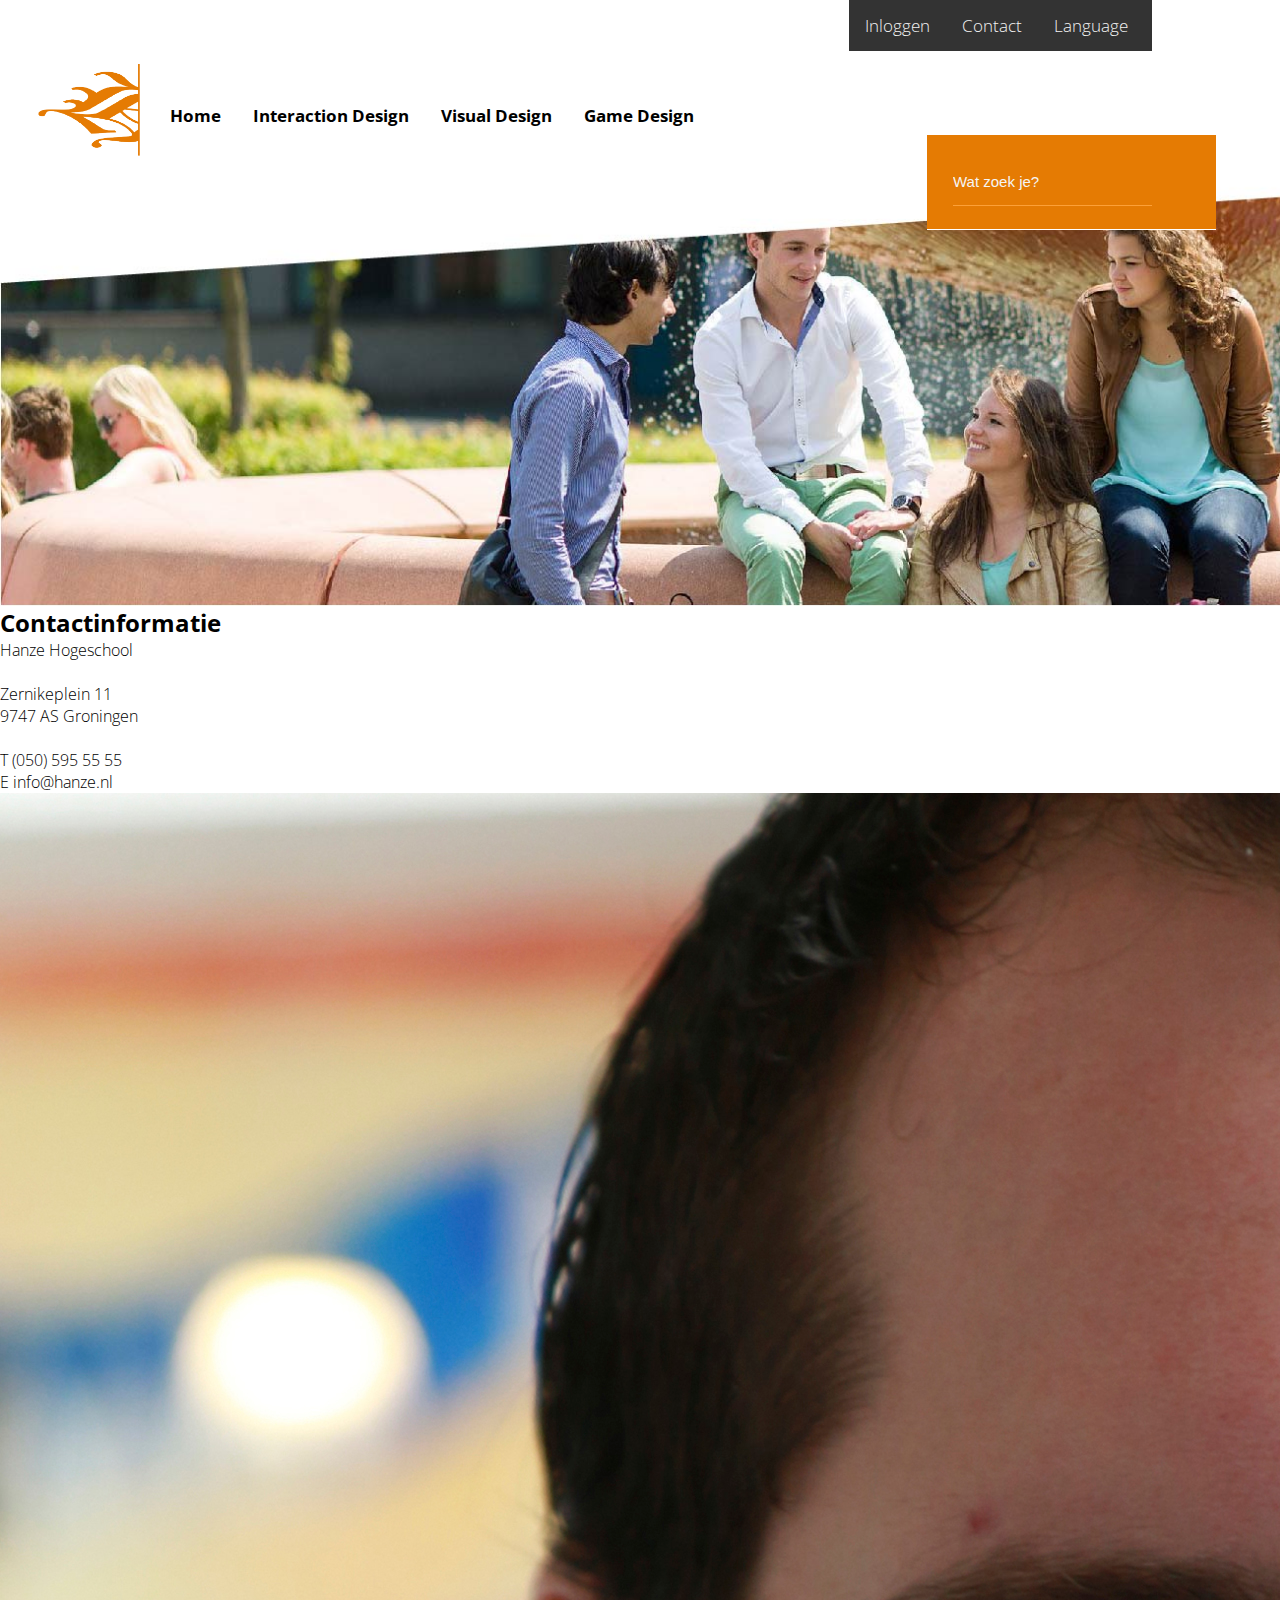
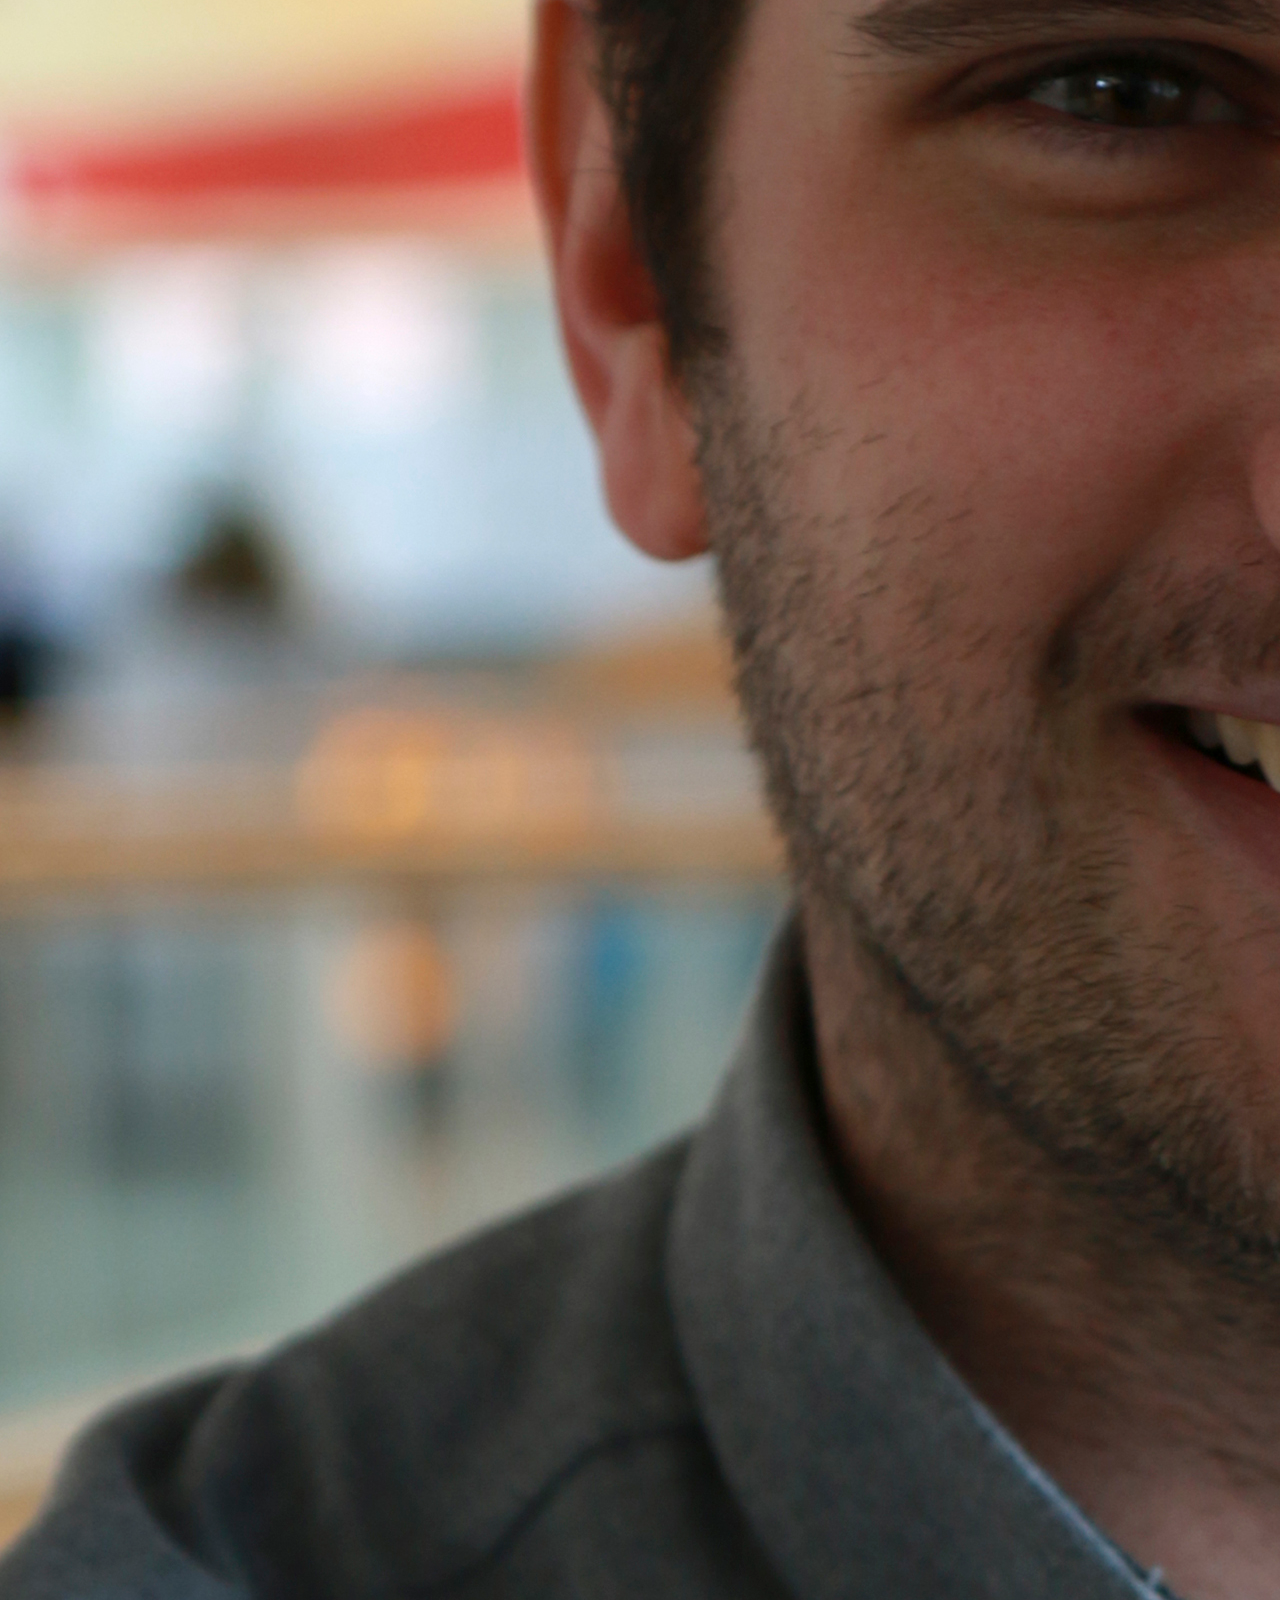
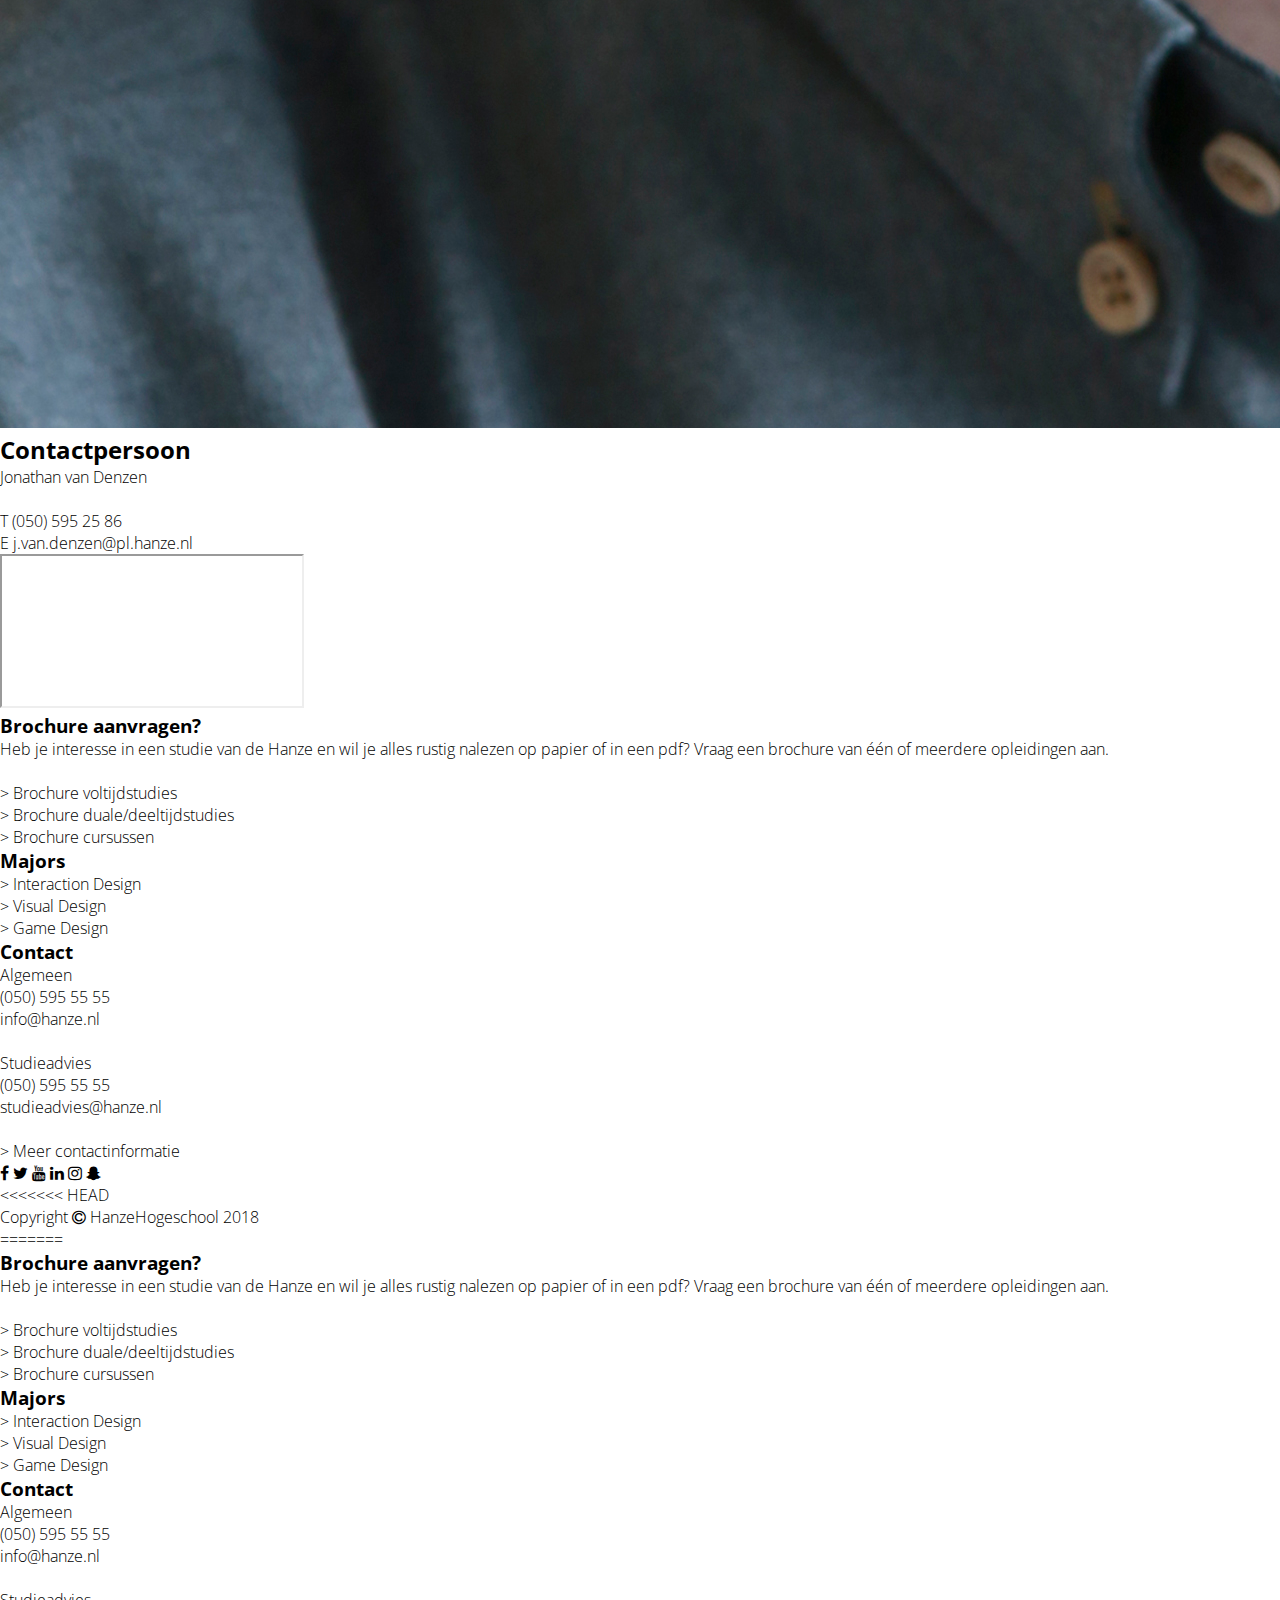
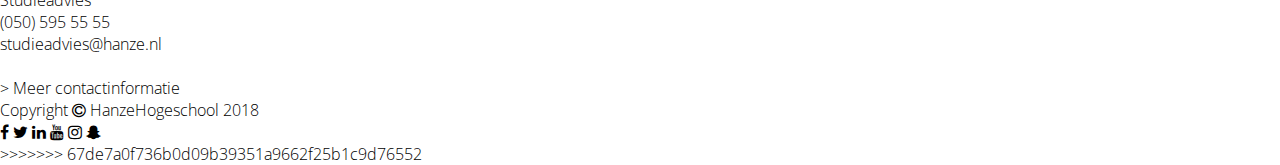
==== contact.html @ 11b2e3a5 "Merge branch 'master' of https://github.com/DHMediadesign/Project-ID-Hanze" ====
<!DOCTYPE html>
<html>

<head>
	<title>Contact</title>
	<meta charset="utf-8">
	<meta name="viewport" content="width=device-width" initial-scale="1.0">
	<link href="https://fonts.googleapis.com/css?family=Open+Sans" rel="stylesheet">
	<link rel="stylesheet" type="text/css" href="css/contact.css">
	<link rel="stylesheet" href="https://cdnjs.cloudflare.com/ajax/libs/font-awesome/4.7.0/css/font-awesome.min.css">
</head>
<body>
   <script type="text/javascript" src="js/script.js"></script>
  <header>
    <div class="topnav" id="myTopnav">
      <a href="inlogpagina.html">Inloggen</a>
      <a class="active" href="contact.html">Contact</a>
      <a href="#about">Language</a>
      <a href="javascript:void(0);" style="font-size:15px;" class="icon" onclick="myFunction()">&#9776;</a>
    </div>

	    <div class="logohanze">
		    <a href="index.html">
		    	<img class="logo" src="img/hanzelogo.png" alt='logo'/>
		    </a>
	    </div>

    <nav class="menu">
      <ul class="sitemenu">
        <li><a href="home.html">Home</a></li>
        <li><a href="id.html">Interaction Design</a></li>
        <li><a href="vd.html">Visual Design</a></li>
        <li><a href="gd.html">Game Design</a></li>
      </ul>
    </nav>
  	</br>
    <div class="headerimage">
    </div>
    <div>
      <form id='search-nav' action=''>
        <input type='text' id='search-box-nav' placeholder="Wat zoek je?"/>
      </form>
    </div>
  </header>

	<div id='contact-wrapper'>
		<div class="contactinformatie">
			<h2>Contactinformatie</h2>
				<p>Hanze Hogeschool</p>
				<br>
				<p>Zernikeplein 11</p>
				<p>9747 AS Groningen</p>
				<br>
				<p>T (050) 595 55 55</p>
				<p>E info@hanze.nl</p>
		</div>

		<div class="contactinformatie">
			<img id="contactfoto" src="img/jonathanvandenzen.jpg" alt="jonathanvandenzen">
			<h2>Contactpersoon</h2>
			<p>Jonathan van Denzen</p>
			<br>
			<p>T (050) 595 25 86</p>
			<p>E j.van.denzen@pl.hanze.nl</p>
		</div>

		<iframe id="map" src="https://www.google.com/maps/embed?pb=!1m18!1m12!1m3!1d2387.696741629128!2d6.530361415843279!3d53.241212279957054!2m3!1f0!2f0!3f0!3m2!1i1024!2i768!4f13.1!3m3!1m2!1s0x47c9cd1b812a7567%3A0xbcee38ccd065cbb3!2sVan+Dooren+Veste%2C+Zernikeplein+11%2C+9747+AS+Groningen!5e0!3m2!1sen!2snl!4v1515499494127" allowfullscreen>
		</iframe>
	</div>
	 <!-- Footer -->
	 <div id='footer-wrap'>
		 <div id='footer-inner'>
			 <div class='footer-columns'>
				 <div class='f-col-3 f-col-m-12'>
					 <h3>Brochure aanvragen?</h3>
					 <p>
						 Heb je interesse in een studie van de Hanze en wil je alles rustig nalezen op papier of in een pdf? Vraag een brochure van één of meerdere opleidingen aan.
						 <br/><br/>
						 > Brochure voltijdstudies<br />
						 > Brochure duale/deeltijdstudies<br />
						 > Brochure cursussen
					 </p>
				 </div>
				 <div class='f-col-3 f-col-m-12'>
					 <h3>Majors</h3>
					 <a href='#'>> Interaction Design<br/></a>
					 <a href='vd.html'>> Visual Design<br/></a>
					 <a href='gd.html'>> Game Design<br/></a>
				 </div>
				 <div class='f-col-3 f-col-m-12'>
					 <h3>Contact</h3>
					 <p>
						 Algemeen<br />
						 (050) 595 55 55<br />
						 info@hanze.nl<br />
						 <br />
						 Studieadvies<br />
						 (050) 595 55 55<br />
						 studieadvies@hanze.nl<br />
						 <br />
						 <a href='contact.html'>> Meer contactinformatie</a>
					 </p>
				 </div>
			 </div>

			 <div class="socialmedia">
				 <a href="https://www.facebook.com/hanzehogeschool" target="_blank" class="fa fa-facebook"></a>
				 <a href="https://twitter.com/hanze" target="_blank" class="fa fa-twitter"></a>
				 <a href="https://www.youtube.com/user/hanzehogeschool" target="_blank" class="fa fa-youtube"></a>
				 <a href="https://nl.linkedin.com/edu/hanzehogeschool-groningen-15419" target="_blank" class="fa fa-linkedin"></a>
				 <a href="https://www.instagram.com/hanzehogeschool" target="_blank" class="fa fa-instagram"></a>
				 <a href="https://www.snapchat.com/add/hanzestudents" target="_blank" class="fa fa-snapchat-ghost"></a>
			 </div>

<<<<<<< HEAD
			 <div id='footer-copyright'>
				 <p>
					 <a>Copyright <i class="fa fa-copyright" aria-hidden="true"></i> HanzeHogeschool 2018</a>
				 </p>
			 </div>
		 </div>
	 </div>
=======
<!-- Footer -->
  <div id='footer-wrap'>
    <div id='footer-inner'>
      <div class='f-col-3 f-col-m-12'>
        <h3>Brochure aanvragen?</h3>
        <p>
          Heb je interesse in een studie van de Hanze en wil je alles rustig nalezen op papier of in een pdf? Vraag een brochure van één of meerdere opleidingen aan.
          <br/><br/>
          > Brochure voltijdstudies<br />
          > Brochure duale/deeltijdstudies<br />
          > Brochure cursussen
        </p>
      </div>
      <div class='f-col-3 f-col-m-12'>
        <h3>Majors</h3>
        <a href='#'>> Interaction Design<br/></a>
        <a href='vd.html'>> Visual Design<br/></a>
        <a href='gd.html'>> Game Design<br/></a>
      </div>
      <div class='f-col-3 f-col-m-12'>
        <h3>Contact</h3>
        <p>
          Algemeen<br />
          (050) 595 55 55<br />
          info@hanze.nl<br />
          <br />
          Studieadvies<br />
          (050) 595 55 55<br />
          studieadvies@hanze.nl<br />
          <br />
          <a href='contact.html'>> Meer contactinformatie</a>
        </p>
      </div>

      <div id='footer-copyright'>
        <p>
          <a>Copyright <i class="fa fa-copyright" aria-hidden="true"></i> HanzeHogeschool 2018</a>
        </p>
      </div>
    </div>
  </div>

	<div class="socialmedia">
		<a href="#" class="fa fa-facebook"></a>
		<a href="#" class="fa fa-twitter"></a>
		<a href="#" class="fa fa-linkedin"></a>
		<a href="#" class="fa fa-youtube"></a>
		<a href="#" class="fa fa-instagram"></a>
		<a href="#" class="fa fa-snapchat-ghost"></a>
	</div>
>>>>>>> 67de7a0f736b0d09b39351a9662f25b1c9d76552

</body>
</html>
---- css/contact.css ----
@import url('https://fonts.googleapis.com/css?family=Open+Sans:300,400,700,800');

html{
  font-family: 'Open Sans', sans-serif;
  font-weight: 300;
}

body {
  height: auto;
}

*{
  margin: 0;
  padding: 0;
  list-style-type: none;
}

a {
  transition-duration: 0.4s;
  -webkit-transition-duration: 0.4s;
  text-decoration: underline transparent;
  -webkit-text-decoration: underline transparent;
  color: black;
}


a:hover:not([fa*]:hover) {
  text-decoration: underline #EE7F00;
  -webkit-text-decoration: underline #EE7F00;
}

.headerimage {
  background-image: url("../img/fotoheader.jpg");
  background-repeat: none !important;
  background-size: cover;
  position: relative;
  overflow: auto;
  width: 100vw;
}

.topnav {
  overflow: hidden;
  background-color: #333;
  align-content: center;
  width: 303px;
  float: right;
  margin-right: 10%;
}

.topnav a {
  float: left;
  display: block;
  color: #f2f2f2;
  text-align: center;
  padding: 14px 16px;
  text-decoration: none;
  font-size: 17px;
  transition-duration:0.2s;
  -webkit-transition-duration: 0.2s;
  text-decoration: underline transparent;
}

.topnav a:hover {
  text-decoration: underline #EE7F00;
  -webkit-text-decoration: underline #EE7F00;
  color: white;
}

li.active a{
  text-decoration: underline #EE7F00;
  -webkit-text-decoration: underline #EE7F00;
}

.topnav .icon {
  display: none;
}

@media screen and (max-width: 768px) {
  .topnav a {display: none;}
  .topnav a.icon {
    float: right;
    display: block;
  }

}

@media screen and (max-width: 768px) {
  .topnav.responsive {position: relative;}
  .topnav.responsive .icon {
    position: absolute;
    right: 0;
    top: 0;
  }
  .topnav.responsive a {
    float: none;
    display: block;
    text-align: center;
  }
  .topnav {
    margin-right: 0%;
    width: 100%;
  }
}

.sitemenu {
  position: relative;
  z-index: 1;
}

.menu {
  overflow: auto;
  float: left;
  margin-left: 1%;
  margin-top: 7%;
}

.menu a {
  display: block;
  color: #000;
  text-align: center;
  padding: 14px 16px;
  text-decoration: underline transparent;
  font-size: 17px;
}

li {
 float: left;
}

li a {
  font-weight: 700;
    display: block;
    color: white;
    text-align: center;
    padding: 14px 16px;
    text-decoration: underline transparent;
}

li a:hover {
  text-decoration: underline #EE7F00;
  -webkit-text-decoration: underline #EE7F00;
}

#search-box-nav{
  position: absolute;
  top: 15%;
  right: 5%;
  text-decoration: none;
  border: none;
  border-bottom: 1px solid #FFF;
  background: #E57B03;
  font-size: 15px;
  font-weight: 100;
  color: #FFFFFF;
  padding: 3% 5% 3% 2%;
  outline: none !important;
}

#search-box-nav::placeholder, #search-box-nav::-webkit-input-placeholder{
  color: #F5F5F5;
  padding-bottom: 15px;
  border-bottom: 1px solid #FCA038;
}

#search-box-nav::before{
  -webkit-transform: skewY(-4deg);
  transform: skewY(-4deg);
  padding: 2% 2% 2% 2%;
  background: #E57B03;
  outline: none !important;
  top: -17px;
  content: "";
}

#search-box-nav::after{
  -webkit-transform: skewY(4deg);
  transform: skewY(4deg);
  padding: 2% 2% 2% 2%;
  background: #E57B03;
  outline: none !important;
  bottom: -17px;
  content: "";
}

.logo {
  margin-top: 5%;
  width: 8%;
  float: left;
  margin-left: 3%;
}

.logohanze {
  width: 100vw;
}

.headerimage{
  height: 50vh;
  margin-top: -100px;
}

.imgheader {
  width: 100%;
}

/* EINDE HEADER CSS */

@media screen and (max-width: 768px){
  .contactinformatie{
    width: 100vw;
    margin-bottom: 5%;
  }

<<<<<<< HEAD
  #contactfoto{
    float: right;
    padding-right: 5%;
    padding-top: 8%;
    width: 20%;
    border-radius: 5px;
  }

  #map{
    bottom: 0px;
    width: 100vw;
    height: 50%;
    border: none;
  }
=======
#search-box-nav{
  display: none;
}

.contactinformatie{
  width: 100vw;
  margin-bottom: 5%;
>>>>>>> 67de7a0f736b0d09b39351a9662f25b1c9d76552
}

@media screen and (min-width: 0px) and (max-width: 1024px){
  #search-nav, #search-box-nav{
    display: none;
    visibility: hidden;
  }
}

@media screen and (min-width: 768px){
  .contactinformatie{
    float: left;
    width: 45%;
    margin: 4%;
    margin-left: 7%;
    margin-bottom: 0%;
  }

  .contactinformatie:not(:first-of-type){
    margin-bottom: 5%;
  }

  #contactfoto{
    float: right;
    width: 20%;
    border-radius: 5px
  }

<<<<<<< HEAD
  #map{
    position: absolute;
    width: 35%;
    height: 45vh;
    border: none;
    margin: 4%;
    border-radius: 5px;
   }
=======
.headerimage {
  background-image: url("../img/fotoheader.jpg") !important;
  }

}

[class*="f-col-"] {
    color: #ffffff;
    background-color: #999999;
    float: left;
    padding: 4% 4% 5% 4%;
}

[class*="f-col-"] a{
  color: #FFF;
}

/* For any screen that's not 600px or more wide */
[class*="f-col-"] {
    width: 92%;
    display: table-cell;
}

@media only screen and (min-width: 600px) {
    /* For any screen wider than 600px (mostly tablets) */
    .f-col-m-1 {width: 8.33%;}    /* (100/12)*1 */
    .f-col-m-2 {width: 16.66%;}   /* (100/12)*2 */
    .f-col-m-3 {width: 25%;}      /* (100/12)*3 */
    .f-col-m-4 {width: 33.33%;}   /* (100/12)*4 */
    .f-col-m-5 {width: 41.66%;}   /* (100/12)*5 */
    .f-col-m-6 {width: 49%;}      /* (100/12)*6 */
    .f-col-m-7 {width: 58.33%;}   /* (100/12)*7 */
    .f-col-m-8 {width: 66.66%;}   /* (100/12)*8 */
    .f-col-m-9 {width: 75%;}      /* (100/12)*9 */
    .f-col-m-10 {width: 83.33%;}  /* (100/12)*10 */
    .f-col-m-11 {width: 91.66%;}  /* (100/12)*11 */
    .f-col-m-12 {width: 92%;     padding: 4% 4% 5% 4%;}    /* (100/12)*12 */
}

@media only screen and (min-width: 768px) {
    /* For any screen wider than 768px (eg. laptops, desktops) */
    .f-col-1 {width: 8.33%;}      /* (100/12)*1 */
    .f-col-2 {width: 16.66%;}     /* (100/12)*2 */
    .f-col-3 {width: 25%;}        /* (100/12)*3 */
    .f-col-4 {width: 32.33%;}     /* (100/12)*4 */
    .f-col-5 {width: 41.66%;}     /* (100/12)*5 */
    .f-col-6 {width: 50%;}        /* (100/12)*6 */
    .f-col-7 {width: 58.33%;}     /* (100/12)*7 */
    .f-col-8 {width: 66.66%;}     /* (100/12)*8 */
    .f-col-9 {width: 75%;}        /* (100/12)*9 */
    .f-col-10 {width: 83.33%;}    /* (100/12)*10 */
    .f-col-11 {width: 91.66%;}    /* (100/12)*11 */
    .f-col-12 {width: 100%;}      /* (100/12)*12 */
>>>>>>> 67de7a0f736b0d09b39351a9662f25b1c9d76552
}

#contact-wrapper{
  width: 100%;
  clear: both;
  margin-bottom: 5%;
}

/* Footer */
[class*="f-col-"] {
    color: #ffffff;
    background-color: #999999;
    float: left;
    padding: 4% 4% 5% 4%;
}

[class*="f-col-"] a{
  color: #FFF;
}

/* For any screen that's not 600px or more wide */
[class*="f-col-"] {
    width: 92%;
    display: table-cell;
}

@media only screen and (min-width: 600px) {
    /* For any screen wider than 600px (mostly tablets) */
    .f-col-m-1 {width: 8.33%;}    /* (100/12)*1 */
    .f-col-m-2 {width: 16.66%;}   /* (100/12)*2 */
    .f-col-m-3 {width: 25%;}      /* (100/12)*3 */
    .f-col-m-4 {width: 33.33%;}   /* (100/12)*4 */
    .f-col-m-5 {width: 41.66%;}   /* (100/12)*5 */
    .f-col-m-6 {width: 49%;}      /* (100/12)*6 */
    .f-col-m-7 {width: 58.33%;}   /* (100/12)*7 */
    .f-col-m-8 {width: 66.66%;}   /* (100/12)*8 */
    .f-col-m-9 {width: 75%;}      /* (100/12)*9 */
    .f-col-m-10 {width: 83.33%;}  /* (100/12)*10 */
    .f-col-m-11 {width: 91.66%;}  /* (100/12)*11 */
    .f-col-m-12 {width: 92%;     padding: 4% 4% 5% 4%;}    /* (100/12)*12 */
}

@media only screen and (min-width: 768px) {
    /* For any screen wider than 768px (eg. laptops, desktops) */
    .f-col-1 {width: 8.33%;}      /* (100/12)*1 */
    .f-col-2 {width: 16.66%;}     /* (100/12)*2 */
    .f-col-3 {width: 25%;}        /* (100/12)*3 */
    .f-col-4 {width: 32.33%;}     /* (100/12)*4 */
    .f-col-5 {width: 41.66%;}     /* (100/12)*5 */
    .f-col-6 {width: 50%;}        /* (100/12)*6 */
    .f-col-7 {width: 58.33%;}     /* (100/12)*7 */
    .f-col-8 {width: 66.66%;}     /* (100/12)*8 */
    .f-col-9 {width: 75%;}        /* (100/12)*9 */
    .f-col-10 {width: 83.33%;}    /* (100/12)*10 */
    .f-col-11 {width: 91.66%;}    /* (100/12)*11 */
    .f-col-12 {width: 100%;}      /* (100/12)*12 */
}

.socialmedia{
  clear: both;
  text-align: center;
  margin-bottom: 2.5%;
}


#footer-wrap{
  width: 100%;
  position: relative;
  display: table;
  bottom: 0;
  min-height: 350px;
  background: #999999;
  /*margin-left: 20%;
  margin-right: 20%;*/
}

#footer-inner{
  width: 100%;
  margin-top: 2.5%;
}

#footer-copyright{
  clear: both;
  text-align: center;
  color: white;
  font-size: 12px;
  margin-bottom: 2.5%;
}

#footer-copyright a{
  color: #FFFFFF;
}


#footer-copyright a:hover{
  cursor: pointer;
}

h3{
  font-size: 17px;
  margin-bottom: 15px;
  border-bottom: 1px solid #FFF;
}

/* Social media icons */
.fa{
  padding: 15px;
  min-width: 15px;
  font-size: 30px;
  text-align: center;
  text-decoration: none;
  margin: 5px 2px;
  border-radius: 50%;
}

.fa:hover {
    opacity: 0.7;
}

.fa-facebook {
  background: #3B5998;
  color: white;
}

.fa-twitter {
  background: #55ACEE;
  color: white;
}


.fa-linkedin {
  background: #007bb5;
  color: white;
}

.fa-youtube {
  background: #bb0000;
  color: white;
}

.fa-instagram {
  background: #125688;
  color: white;
}


.fa-snapchat-ghost {
  background: #fffc00;
  color: white;
  text-shadow: -1px 0 black, 0 1px black, 1px 0 black, 0 -1px black;
}
<<<<<<< HEAD
=======
/*social media icons*/


/* Footer */

#footer-wrap{
  clear: both;
  position: relative;
  display: table;
  bottom: 0;
  min-height: 350px;
  background: #999999;
}

#footer-inner{
  width: 60%;
  margin-left: 20%;
  margin-right: 20%;
}

#footer-copyright{
  color: white;
}

#footer-copyright a{
  color: #FFFFFF;
}


#footer-copyright a:hover{
  cursor: pointer;
}
>>>>>>> 67de7a0f736b0d09b39351a9662f25b1c9d76552

.fa-copyright{
  color: #fca13a;
  margin-top: 30%;
  margin-bottom: 5%;
  padding: 0;
  text-align: center;
  text-decoration: none;
  margin: 0;
}
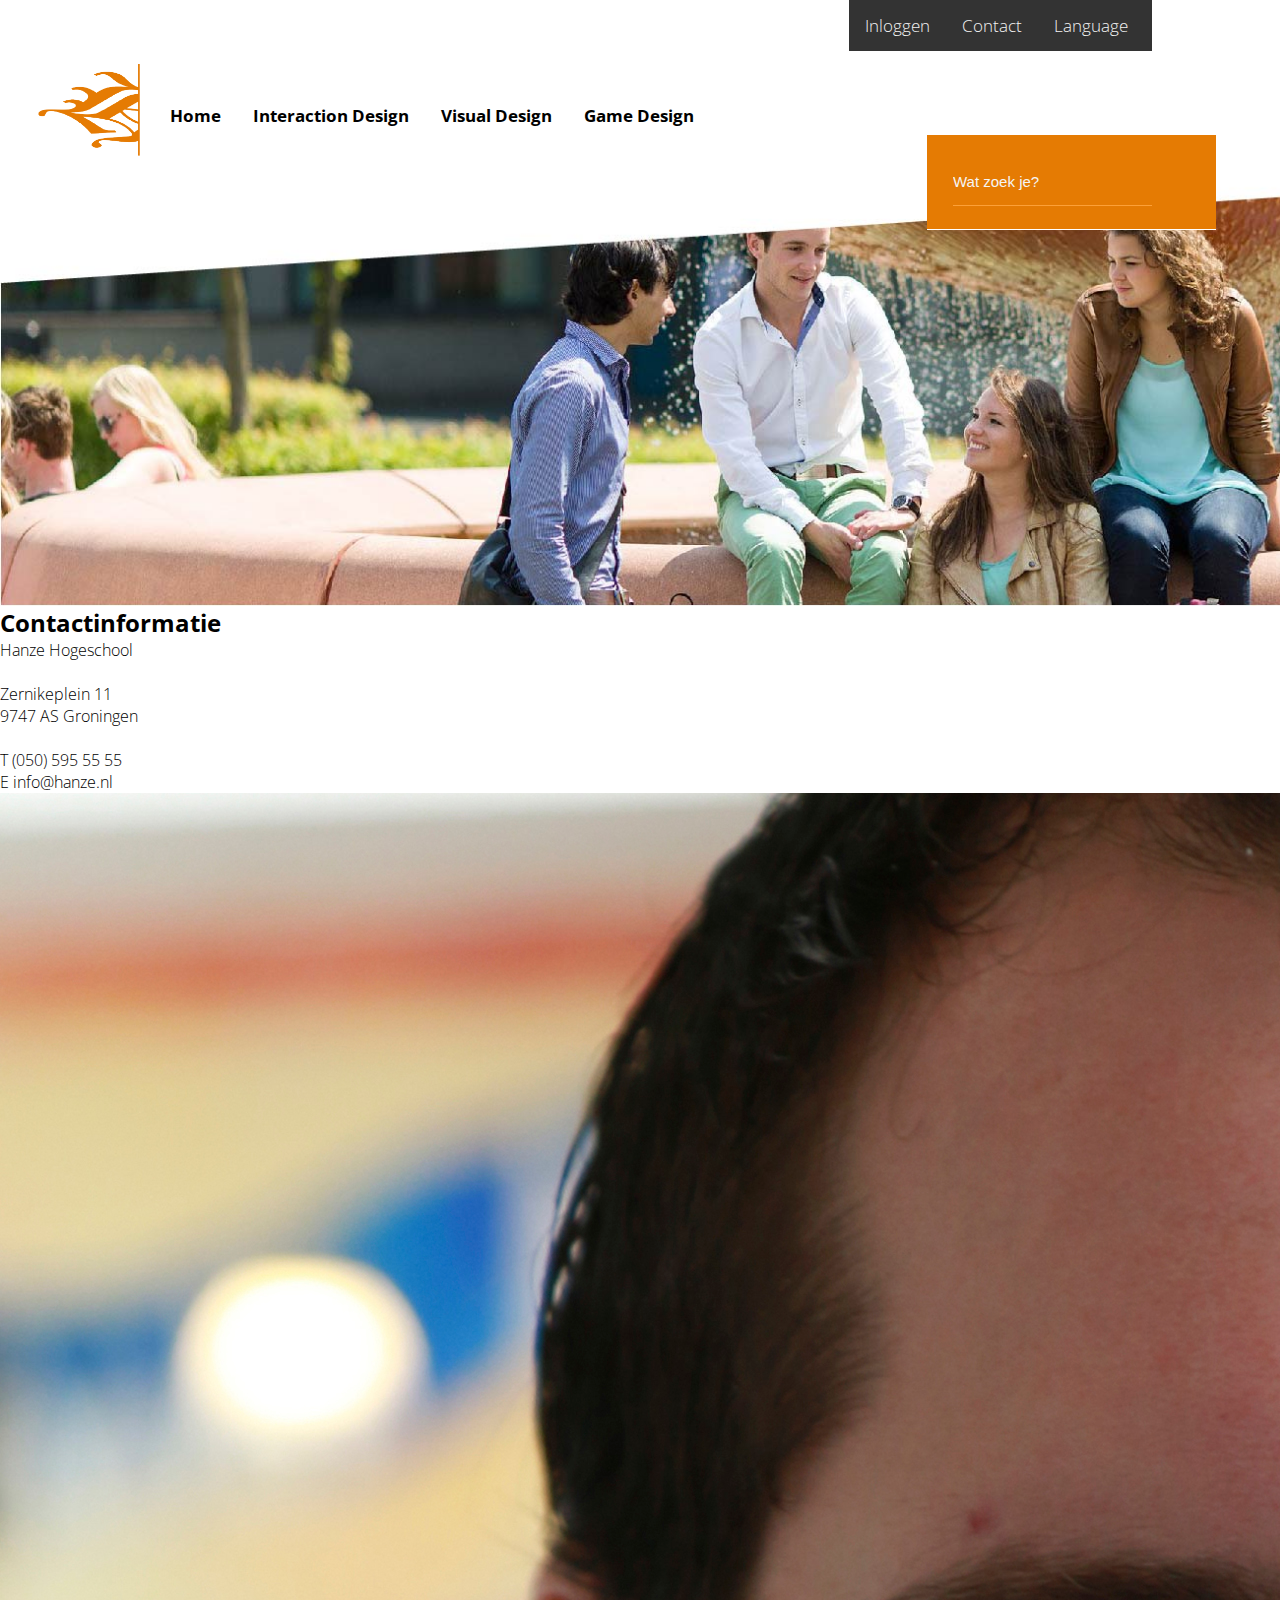
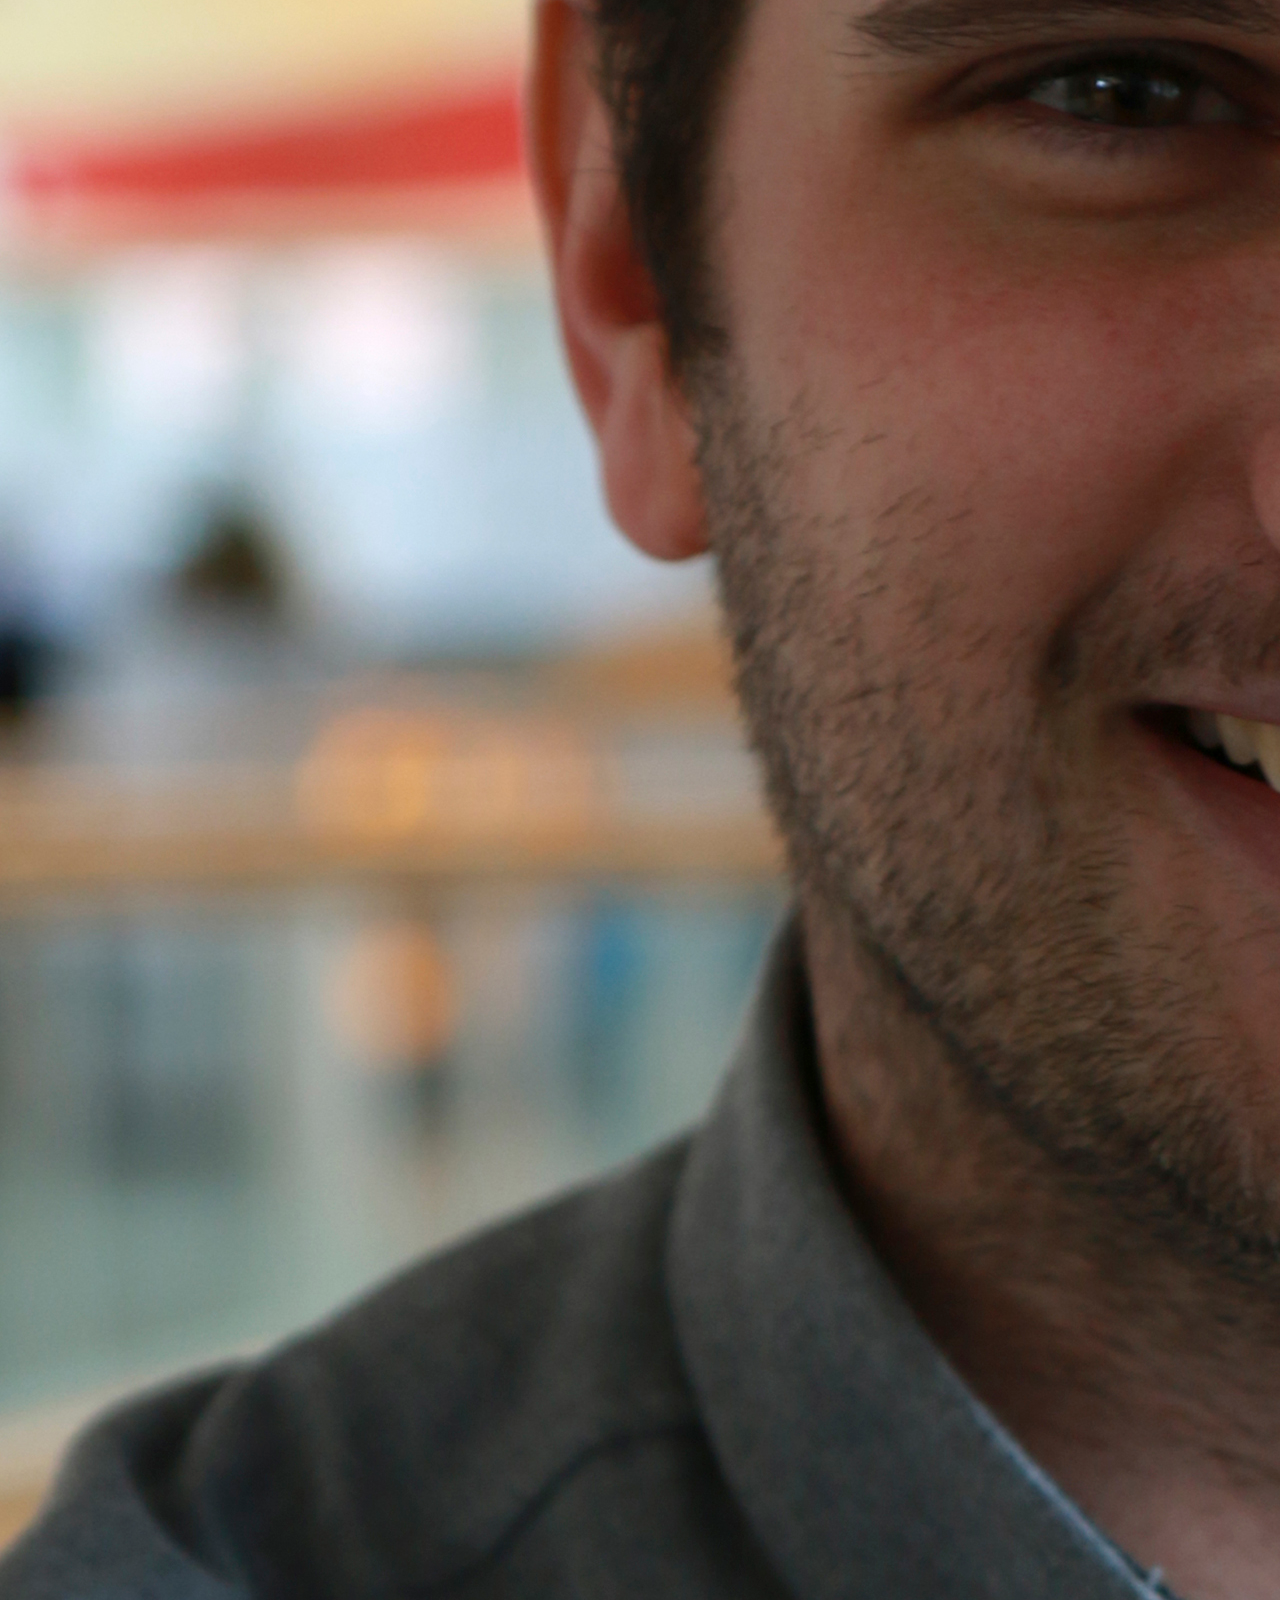
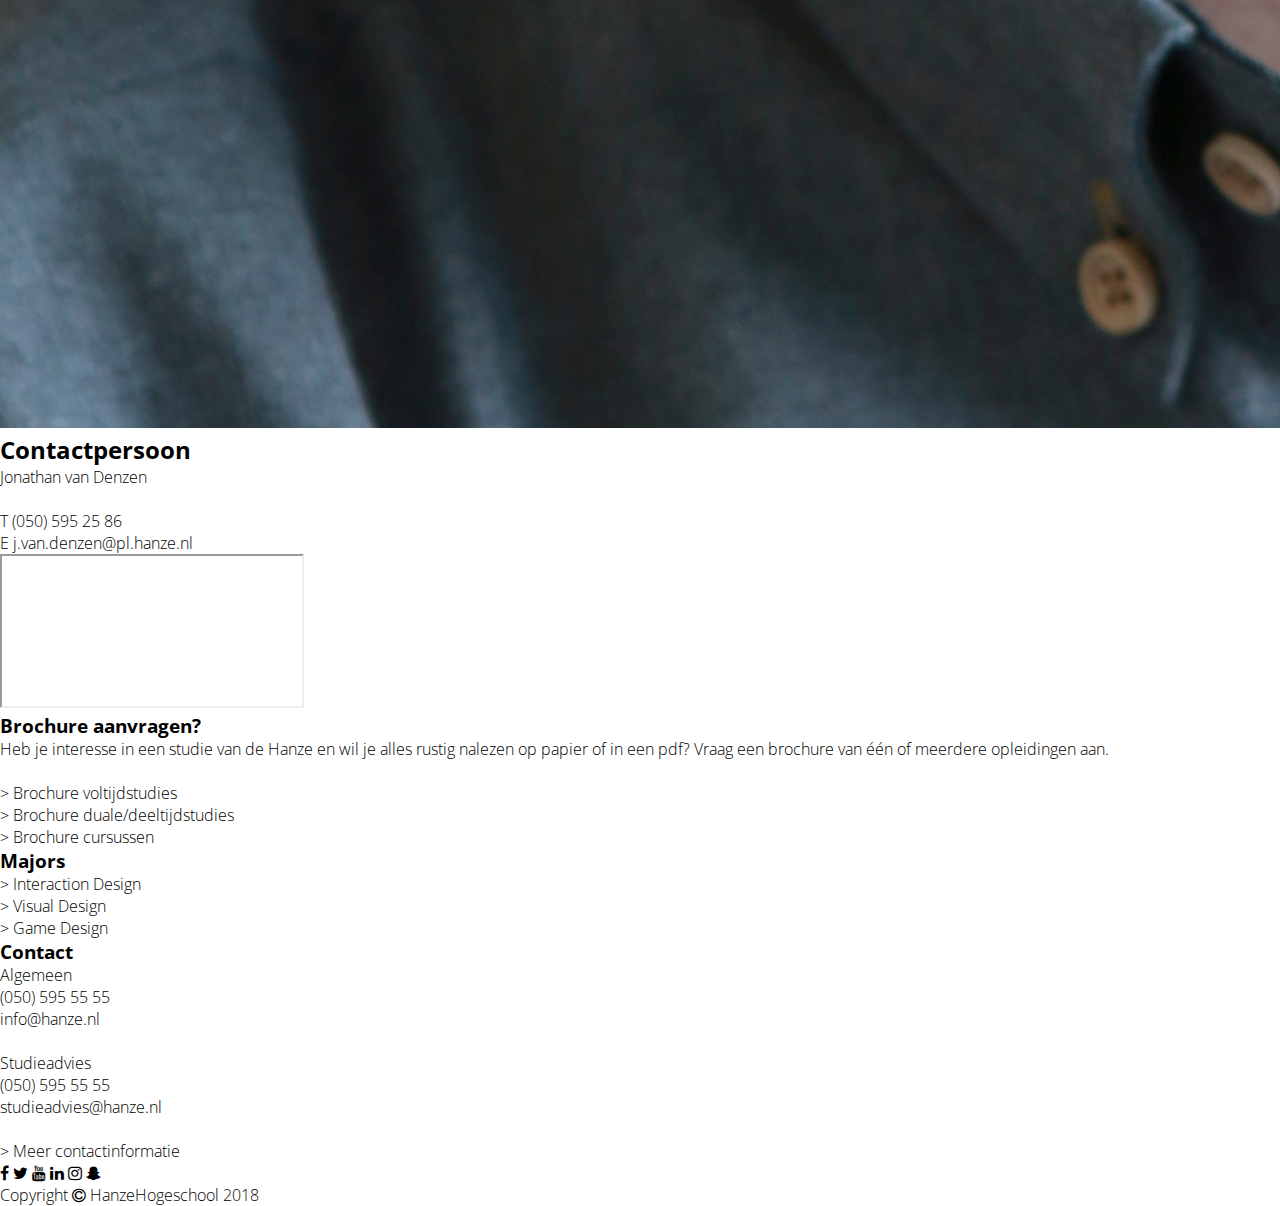
==== commit 164010be: ".github bug fixes" ====
--- a/contact.html
+++ b/contact.html
@@ -112,7 +112,6 @@
 				 <a href="https://www.snapchat.com/add/hanzestudents" target="_blank" class="fa fa-snapchat-ghost"></a>
 			 </div>
 
-<<<<<<< HEAD
 			 <div id='footer-copyright'>
 				 <p>
 					 <a>Copyright <i class="fa fa-copyright" aria-hidden="true"></i> HanzeHogeschool 2018</a>
@@ -120,58 +119,7 @@
 			 </div>
 		 </div>
 	 </div>
-=======
-<!-- Footer -->
-  <div id='footer-wrap'>
-    <div id='footer-inner'>
-      <div class='f-col-3 f-col-m-12'>
-        <h3>Brochure aanvragen?</h3>
-        <p>
-          Heb je interesse in een studie van de Hanze en wil je alles rustig nalezen op papier of in een pdf? Vraag een brochure van één of meerdere opleidingen aan.
-          <br/><br/>
-          > Brochure voltijdstudies<br />
-          > Brochure duale/deeltijdstudies<br />
-          > Brochure cursussen
-        </p>
-      </div>
-      <div class='f-col-3 f-col-m-12'>
-        <h3>Majors</h3>
-        <a href='#'>> Interaction Design<br/></a>
-        <a href='vd.html'>> Visual Design<br/></a>
-        <a href='gd.html'>> Game Design<br/></a>
-      </div>
-      <div class='f-col-3 f-col-m-12'>
-        <h3>Contact</h3>
-        <p>
-          Algemeen<br />
-          (050) 595 55 55<br />
-          info@hanze.nl<br />
-          <br />
-          Studieadvies<br />
-          (050) 595 55 55<br />
-          studieadvies@hanze.nl<br />
-          <br />
-          <a href='contact.html'>> Meer contactinformatie</a>
-        </p>
-      </div>
 
-      <div id='footer-copyright'>
-        <p>
-          <a>Copyright <i class="fa fa-copyright" aria-hidden="true"></i> HanzeHogeschool 2018</a>
-        </p>
-      </div>
-    </div>
-  </div>
-
-	<div class="socialmedia">
-		<a href="#" class="fa fa-facebook"></a>
-		<a href="#" class="fa fa-twitter"></a>
-		<a href="#" class="fa fa-linkedin"></a>
-		<a href="#" class="fa fa-youtube"></a>
-		<a href="#" class="fa fa-instagram"></a>
-		<a href="#" class="fa fa-snapchat-ghost"></a>
-	</div>
->>>>>>> 67de7a0f736b0d09b39351a9662f25b1c9d76552
 
 </body>
 </html>
--- a/css/contact.css
+++ b/css/contact.css
@@ -210,7 +210,6 @@
     margin-bottom: 5%;
   }
 
-<<<<<<< HEAD
   #contactfoto{
     float: right;
     padding-right: 5%;
@@ -225,7 +224,7 @@
     height: 50%;
     border: none;
   }
-=======
+
 #search-box-nav{
   display: none;
 }
@@ -233,13 +232,16 @@
 .contactinformatie{
   width: 100vw;
   margin-bottom: 5%;
->>>>>>> 67de7a0f736b0d09b39351a9662f25b1c9d76552
 }
 
 @media screen and (min-width: 0px) and (max-width: 1024px){
   #search-nav, #search-box-nav{
     display: none;
     visibility: hidden;
+  }
+
+   .headerimage {
+  background-image: url("../img/headermobiel.jpg");
   }
 }
 
@@ -262,7 +264,7 @@
     border-radius: 5px
   }
 
-<<<<<<< HEAD
+
   #map{
     position: absolute;
     width: 35%;
@@ -271,7 +273,7 @@
     margin: 4%;
     border-radius: 5px;
    }
-=======
+
 .headerimage {
   background-image: url("../img/fotoheader.jpg") !important;
   }
@@ -325,7 +327,6 @@
     .f-col-10 {width: 83.33%;}    /* (100/12)*10 */
     .f-col-11 {width: 91.66%;}    /* (100/12)*11 */
     .f-col-12 {width: 100%;}      /* (100/12)*12 */
->>>>>>> 67de7a0f736b0d09b39351a9662f25b1c9d76552
 }
 
 #contact-wrapper{
@@ -477,8 +478,7 @@
   color: white;
   text-shadow: -1px 0 black, 0 1px black, 1px 0 black, 0 -1px black;
 }
-<<<<<<< HEAD
-=======
+
 /*social media icons*/
 
 
@@ -511,7 +511,6 @@
 #footer-copyright a:hover{
   cursor: pointer;
 }
->>>>>>> 67de7a0f736b0d09b39351a9662f25b1c9d76552
 
 .fa-copyright{
   color: #fca13a;
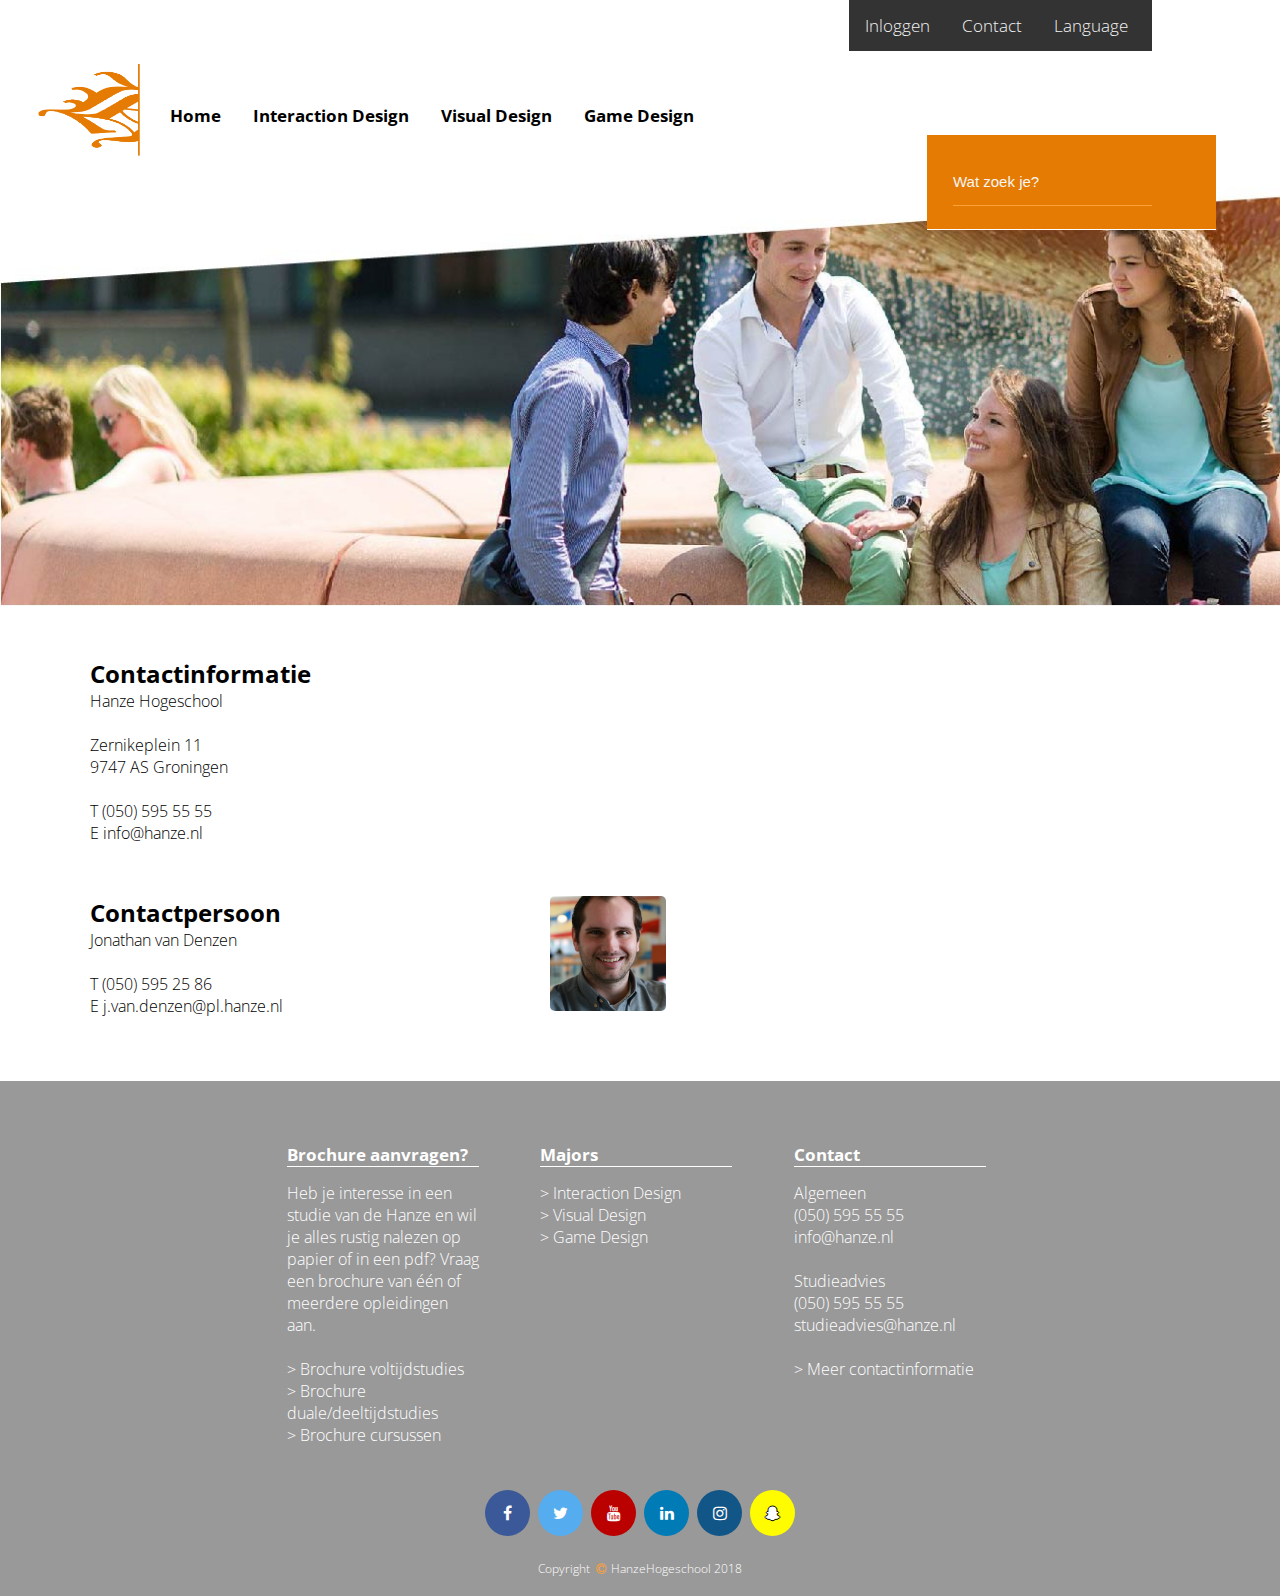
==== commit a477fba8: "ik hoop dat ik nu niks sloop" ====
--- a/contact.html
+++ b/contact.html
@@ -67,6 +67,8 @@
 		<iframe id="map" src="https://www.google.com/maps/embed?pb=!1m18!1m12!1m3!1d2387.696741629128!2d6.530361415843279!3d53.241212279957054!2m3!1f0!2f0!3f0!3m2!1i1024!2i768!4f13.1!3m3!1m2!1s0x47c9cd1b812a7567%3A0xbcee38ccd065cbb3!2sVan+Dooren+Veste%2C+Zernikeplein+11%2C+9747+AS+Groningen!5e0!3m2!1sen!2snl!4v1515499494127" allowfullscreen>
 		</iframe>
 	</div>
+
+
 	 <!-- Footer -->
 	 <div id='footer-wrap'>
 		 <div id='footer-inner'>
@@ -121,5 +123,5 @@
 	 </div>
 
 
-</body>
+	</body>
 </html>
--- a/css/contact.css
+++ b/css/contact.css
@@ -210,6 +210,7 @@
     margin-bottom: 5%;
   }
 
+
   #contactfoto{
     float: right;
     padding-right: 5%;
@@ -225,23 +226,20 @@
     border: none;
   }
 
-#search-box-nav{
-  display: none;
-}
-
-.contactinformatie{
-  width: 100vw;
-  margin-bottom: 5%;
+  #search-box-nav{
+    display: none;
+  }
+
+  .contactinformatie{
+    width: 100vw;
+    margin-bottom: 5%;
+  }
 }
 
 @media screen and (min-width: 0px) and (max-width: 1024px){
   #search-nav, #search-box-nav{
     display: none;
     visibility: hidden;
-  }
-
-   .headerimage {
-  background-image: url("../img/headermobiel.jpg");
   }
 }
 
@@ -261,9 +259,8 @@
   #contactfoto{
     float: right;
     width: 20%;
-    border-radius: 5px
-  }
-
+    border-radius: 5px;
+  }
 
   #map{
     position: absolute;
@@ -478,7 +475,6 @@
   color: white;
   text-shadow: -1px 0 black, 0 1px black, 1px 0 black, 0 -1px black;
 }
-
 /*social media icons*/
 
 
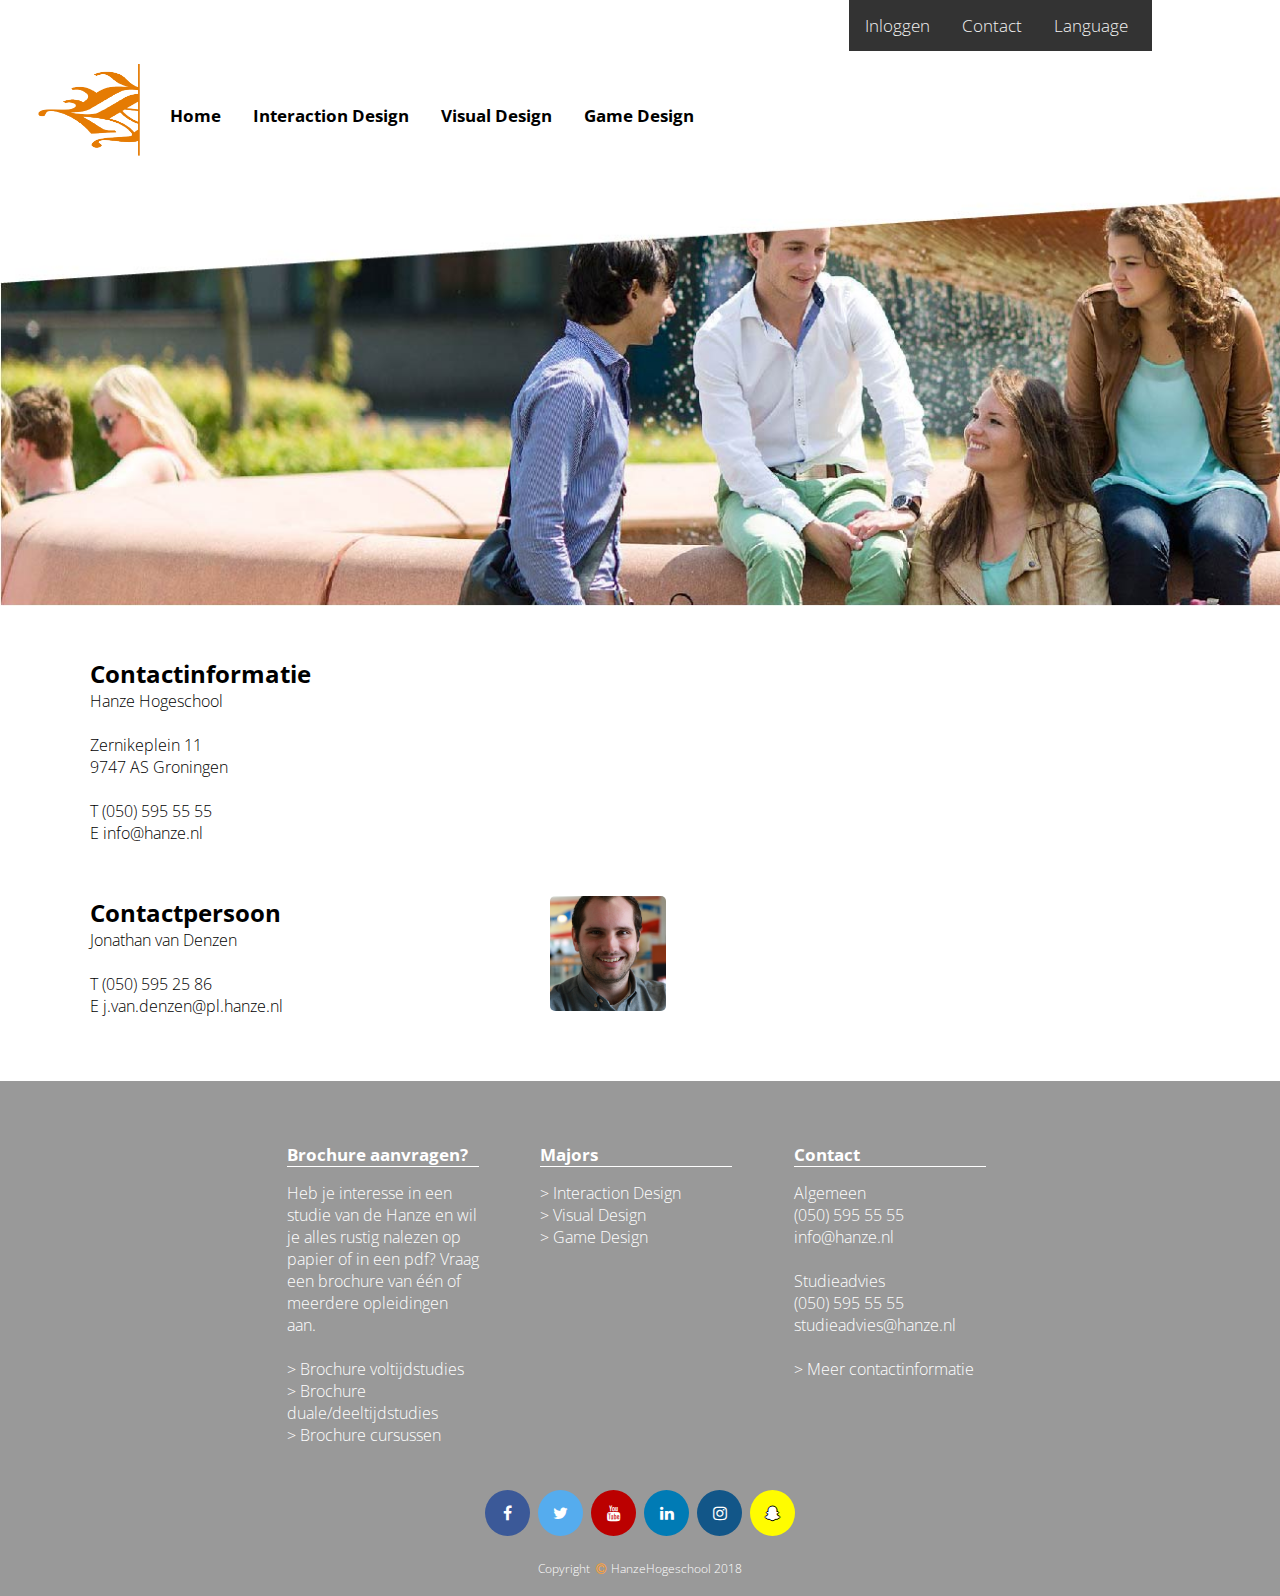
==== commit 1f4f2655: "favicons" ====
--- a/contact.html
+++ b/contact.html
@@ -5,6 +5,7 @@
 	<title>Contact</title>
 	<meta charset="utf-8">
 	<meta name="viewport" content="width=device-width" initial-scale="1.0">
+	<link rel="icon" type="image/png" href='img/hanzelogo.png'/>
 	<link href="https://fonts.googleapis.com/css?family=Open+Sans" rel="stylesheet">
 	<link rel="stylesheet" type="text/css" href="css/contact.css">
 	<link rel="stylesheet" href="https://cdnjs.cloudflare.com/ajax/libs/font-awesome/4.7.0/css/font-awesome.min.css">
--- a/css/contact.css
+++ b/css/contact.css
@@ -210,7 +210,6 @@
     margin-bottom: 5%;
   }
 
-
   #contactfoto{
     float: right;
     padding-right: 5%;
@@ -226,6 +225,7 @@
     border: none;
   }
 
+
   #search-box-nav{
     display: none;
   }
@@ -234,12 +234,25 @@
     width: 100vw;
     margin-bottom: 5%;
   }
+}
+
+#search-box-nav{
+  display: none;
+}
+
+.contactinformatie{
+  width: 100vw;
+  margin-bottom: 5%;
 }
 
 @media screen and (min-width: 0px) and (max-width: 1024px){
   #search-nav, #search-box-nav{
     display: none;
     visibility: hidden;
+  }
+
+   .headerimage {
+  background-image: url("../img/headermobiel.jpg");
   }
 }
 
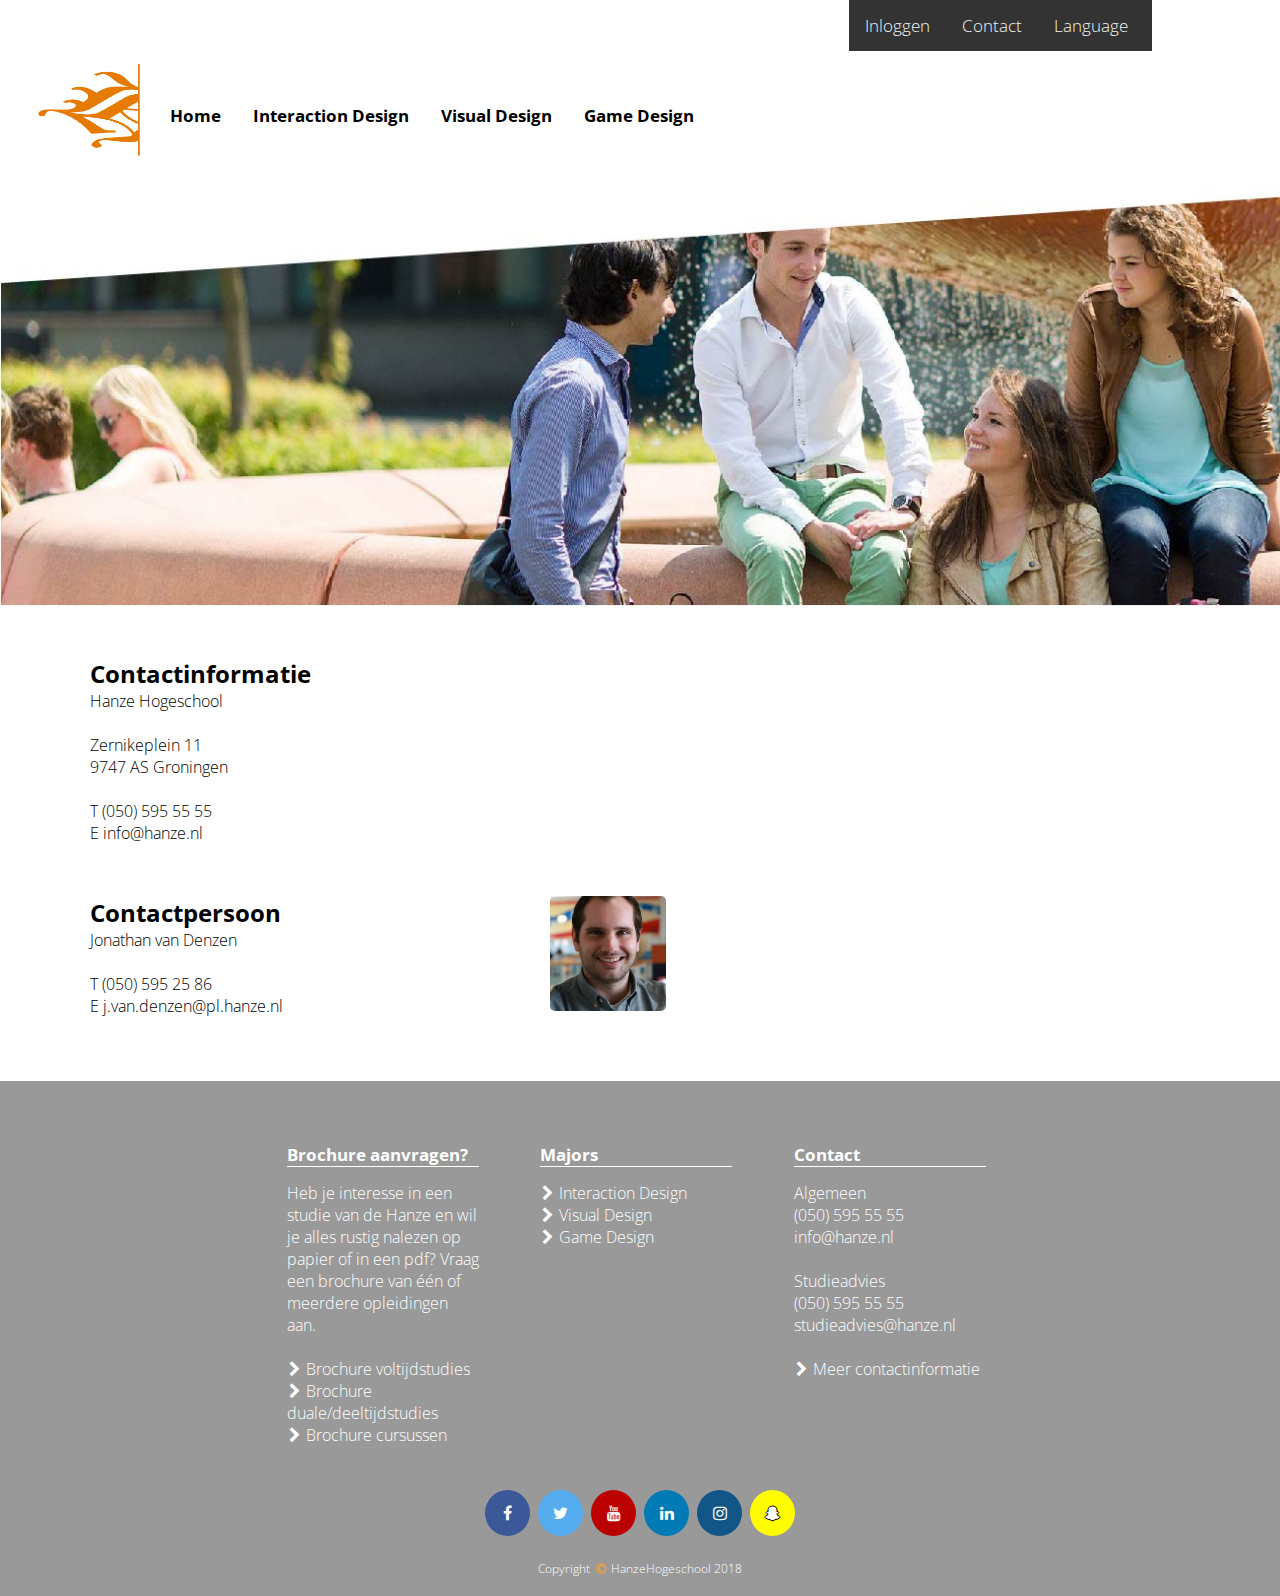
==== commit 7774e543: "kleine dingen" ====
--- a/contact.html
+++ b/contact.html
@@ -10,118 +10,121 @@
 	<link rel="stylesheet" type="text/css" href="css/contact.css">
 	<link rel="stylesheet" href="https://cdnjs.cloudflare.com/ajax/libs/font-awesome/4.7.0/css/font-awesome.min.css">
 </head>
-<body>
-   <script type="text/javascript" src="js/script.js"></script>
-  <header>
-    <div class="topnav" id="myTopnav">
-      <a href="inlogpagina.html">Inloggen</a>
-      <a class="active" href="contact.html">Contact</a>
-      <a href="#about">Language</a>
-      <a href="javascript:void(0);" style="font-size:15px;" class="icon" onclick="myFunction()">&#9776;</a>
-    </div>
+	<body>
+  	<script type="text/javascript" src="js/script.js"></script>
+  	<header>
+	    <div class="topnav" id="myTopnav">
+	      <a href="inlogpagina.html">Inloggen</a>
+	      <a class="active" href="contact.html">Contact</a>
+	      <a href="#about">Language</a>
+				<a href="javascript:void(0);" style="font-size:15px;" class="icon" onclick="myFunction()">&#9776;</a>
+			</div>
 
-	    <div class="logohanze">
-		    <a href="index.html">
-		    	<img class="logo" src="img/hanzelogo.png" alt='logo'/>
-		    </a>
+			<div class="logohanze">
+				<a href="index.html">
+					<img class="logo" src="img/hanzelogo.png" alt='logo'/>
+				</a>
+			</div>
+
+	    <nav class="menu">
+	      <ul class="sitemenu">
+	        <li><a href="home.html">Home</a></li>
+	        <li><a href="id.html">Interaction Design</a></li>
+	        <li><a href="vd.html">Visual Design</a></li>
+	        <li><a href="gd.html">Game Design</a></li>
+	      </ul>
+	    </nav>
+
+	  	</br>
+
+	    <div class="headerimage">
 	    </div>
 
-    <nav class="menu">
-      <ul class="sitemenu">
-        <li><a href="home.html">Home</a></li>
-        <li><a href="id.html">Interaction Design</a></li>
-        <li><a href="vd.html">Visual Design</a></li>
-        <li><a href="gd.html">Game Design</a></li>
-      </ul>
-    </nav>
-  	</br>
-    <div class="headerimage">
-    </div>
-    <div>
-      <form id='search-nav' action=''>
-        <input type='text' id='search-box-nav' placeholder="Wat zoek je?"/>
-      </form>
-    </div>
-  </header>
+	    <div>
+	      <form id='search-nav' action=''>
+	        <input type='text' id='search-box-nav' placeholder="Wat zoek je?"/>
+	      </form>
+	    </div>
+		</header>
 
-	<div id='contact-wrapper'>
-		<div class="contactinformatie">
-			<h2>Contactinformatie</h2>
-				<p>Hanze Hogeschool</p>
+		<div id='contact-wrapper'>
+			<div class="contactinformatie">
+				<h2>Contactinformatie</h2>
+					<p>Hanze Hogeschool</p>
+					<br>
+					<p>Zernikeplein 11</p>
+					<p>9747 AS Groningen</p>
+					<br>
+					<p>T (050) 595 55 55</p>
+					<p>E info@hanze.nl</p>
+			</div>
+
+			<div class="contactinformatie">
+				<img id="contactfoto" src="img/jonathanvandenzen.jpg" alt="jonathanvandenzen">
+				<h2>Contactpersoon</h2>
+				<p>Jonathan van Denzen</p>
 				<br>
-				<p>Zernikeplein 11</p>
-				<p>9747 AS Groningen</p>
-				<br>
-				<p>T (050) 595 55 55</p>
-				<p>E info@hanze.nl</p>
+				<p>T (050) 595 25 86</p>
+				<p>E j.van.denzen@pl.hanze.nl</p>
+			</div>
+
+			<iframe id="map" src="https://www.google.com/maps/embed?pb=!1m18!1m12!1m3!1d2387.696741629128!2d6.530361415843279!3d53.241212279957054!2m3!1f0!2f0!3f0!3m2!1i1024!2i768!4f13.1!3m3!1m2!1s0x47c9cd1b812a7567%3A0xbcee38ccd065cbb3!2sVan+Dooren+Veste%2C+Zernikeplein+11%2C+9747+AS+Groningen!5e0!3m2!1sen!2snl!4v1515499494127" allowfullscreen>
+			</iframe>
 		</div>
 
-		<div class="contactinformatie">
-			<img id="contactfoto" src="img/jonathanvandenzen.jpg" alt="jonathanvandenzen">
-			<h2>Contactpersoon</h2>
-			<p>Jonathan van Denzen</p>
-			<br>
-			<p>T (050) 595 25 86</p>
-			<p>E j.van.denzen@pl.hanze.nl</p>
+
+		<!-- Footer -->
+		<div id='footer-wrap'>
+			<div id='footer-inner'>
+				<div class='footer-columns'>
+					<div class='f-col-3 f-col-m-12'>
+						<h3>Brochure aanvragen?</h3>
+						<p>
+							Heb je interesse in een studie van de Hanze en wil je alles rustig nalezen op papier of in een pdf? Vraag een brochure van één of meerdere opleidingen aan.
+							<br/><br/>
+							<i class="fa fa-chevron-right" aria-hidden="true"></i> Brochure voltijdstudies<br />
+							<i class="fa fa-chevron-right" aria-hidden="true"></i> Brochure duale/deeltijdstudies<br />
+							<i class="fa fa-chevron-right" aria-hidden="true"></i> Brochure cursussen
+						</p>
+					</div>
+					<div class='f-col-3 f-col-m-12'>
+						<h3>Majors</h3>
+						<a href='#'><i class="fa fa-chevron-right" aria-hidden="true"></i> Interaction Design<br/></a>
+						<a href='vd.html'><i class="fa fa-chevron-right" aria-hidden="true"></i> Visual Design<br/></a>
+						<a href='gd.html'><i class="fa fa-chevron-right" aria-hidden="true"></i> Game Design<br/></a>
+					</div>
+					<div class='f-col-3 f-col-m-12'>
+						<h3>Contact</h3>
+						<p>
+							Algemeen<br />
+							(050) 595 55 55<br />
+							info@hanze.nl<br />
+							<br />
+							Studieadvies<br />
+							(050) 595 55 55<br />
+							studieadvies@hanze.nl<br />
+							<br />
+							<a href='contact.html'><i class="fa fa-chevron-right" aria-hidden="true"></i> Meer contactinformatie</a>
+						</p>
+					</div>
+				</div>
+
+				<div class="socialmedia">
+					<a href="https://www.facebook.com/hanzehogeschool" target="_blank" class="fa fa-facebook"></a>
+					<a href="https://twitter.com/hanze" target="_blank" class="fa fa-twitter"></a>
+					<a href="https://www.youtube.com/user/hanzehogeschool" target="_blank" class="fa fa-youtube"></a>
+					<a href="https://nl.linkedin.com/edu/hanzehogeschool-groningen-15419" target="_blank" class="fa fa-linkedin"></a>
+					<a href="https://www.instagram.com/hanzehogeschool" target="_blank" class="fa fa-instagram"></a>
+					<a href="https://www.snapchat.com/add/hanzestudents" target="_blank" class="fa fa-snapchat-ghost"></a>
+				</div>
+
+				<div id='footer-copyright'>
+					<p>
+						<a>Copyright <i class="fa fa-copyright" aria-hidden="true"></i> HanzeHogeschool 2018</a>
+					</p>
+				</div>
+			</div>
 		</div>
-
-		<iframe id="map" src="https://www.google.com/maps/embed?pb=!1m18!1m12!1m3!1d2387.696741629128!2d6.530361415843279!3d53.241212279957054!2m3!1f0!2f0!3f0!3m2!1i1024!2i768!4f13.1!3m3!1m2!1s0x47c9cd1b812a7567%3A0xbcee38ccd065cbb3!2sVan+Dooren+Veste%2C+Zernikeplein+11%2C+9747+AS+Groningen!5e0!3m2!1sen!2snl!4v1515499494127" allowfullscreen>
-		</iframe>
-	</div>
-
-
-	 <!-- Footer -->
-	 <div id='footer-wrap'>
-		 <div id='footer-inner'>
-			 <div class='footer-columns'>
-				 <div class='f-col-3 f-col-m-12'>
-					 <h3>Brochure aanvragen?</h3>
-					 <p>
-						 Heb je interesse in een studie van de Hanze en wil je alles rustig nalezen op papier of in een pdf? Vraag een brochure van één of meerdere opleidingen aan.
-						 <br/><br/>
-						 > Brochure voltijdstudies<br />
-						 > Brochure duale/deeltijdstudies<br />
-						 > Brochure cursussen
-					 </p>
-				 </div>
-				 <div class='f-col-3 f-col-m-12'>
-					 <h3>Majors</h3>
-					 <a href='#'>> Interaction Design<br/></a>
-					 <a href='vd.html'>> Visual Design<br/></a>
-					 <a href='gd.html'>> Game Design<br/></a>
-				 </div>
-				 <div class='f-col-3 f-col-m-12'>
-					 <h3>Contact</h3>
-					 <p>
-						 Algemeen<br />
-						 (050) 595 55 55<br />
-						 info@hanze.nl<br />
-						 <br />
-						 Studieadvies<br />
-						 (050) 595 55 55<br />
-						 studieadvies@hanze.nl<br />
-						 <br />
-						 <a href='contact.html'>> Meer contactinformatie</a>
-					 </p>
-				 </div>
-			 </div>
-
-			 <div class="socialmedia">
-				 <a href="https://www.facebook.com/hanzehogeschool" target="_blank" class="fa fa-facebook"></a>
-				 <a href="https://twitter.com/hanze" target="_blank" class="fa fa-twitter"></a>
-				 <a href="https://www.youtube.com/user/hanzehogeschool" target="_blank" class="fa fa-youtube"></a>
-				 <a href="https://nl.linkedin.com/edu/hanzehogeschool-groningen-15419" target="_blank" class="fa fa-linkedin"></a>
-				 <a href="https://www.instagram.com/hanzehogeschool" target="_blank" class="fa fa-instagram"></a>
-				 <a href="https://www.snapchat.com/add/hanzestudents" target="_blank" class="fa fa-snapchat-ghost"></a>
-			 </div>
-
-			 <div id='footer-copyright'>
-				 <p>
-					 <a>Copyright <i class="fa fa-copyright" aria-hidden="true"></i> HanzeHogeschool 2018</a>
-				 </p>
-			 </div>
-		 </div>
-	 </div>
 
 
 	</body>
--- a/css/contact.css
+++ b/css/contact.css
@@ -530,3 +530,12 @@
   text-decoration: none;
   margin: 0;
 }
+
+.fa-chevron-right{
+  margin-top: 30%;
+  margin-bottom: 5%;
+  padding: 0;
+  text-align: center;
+  text-decoration: none;
+  margin: 0;
+}
